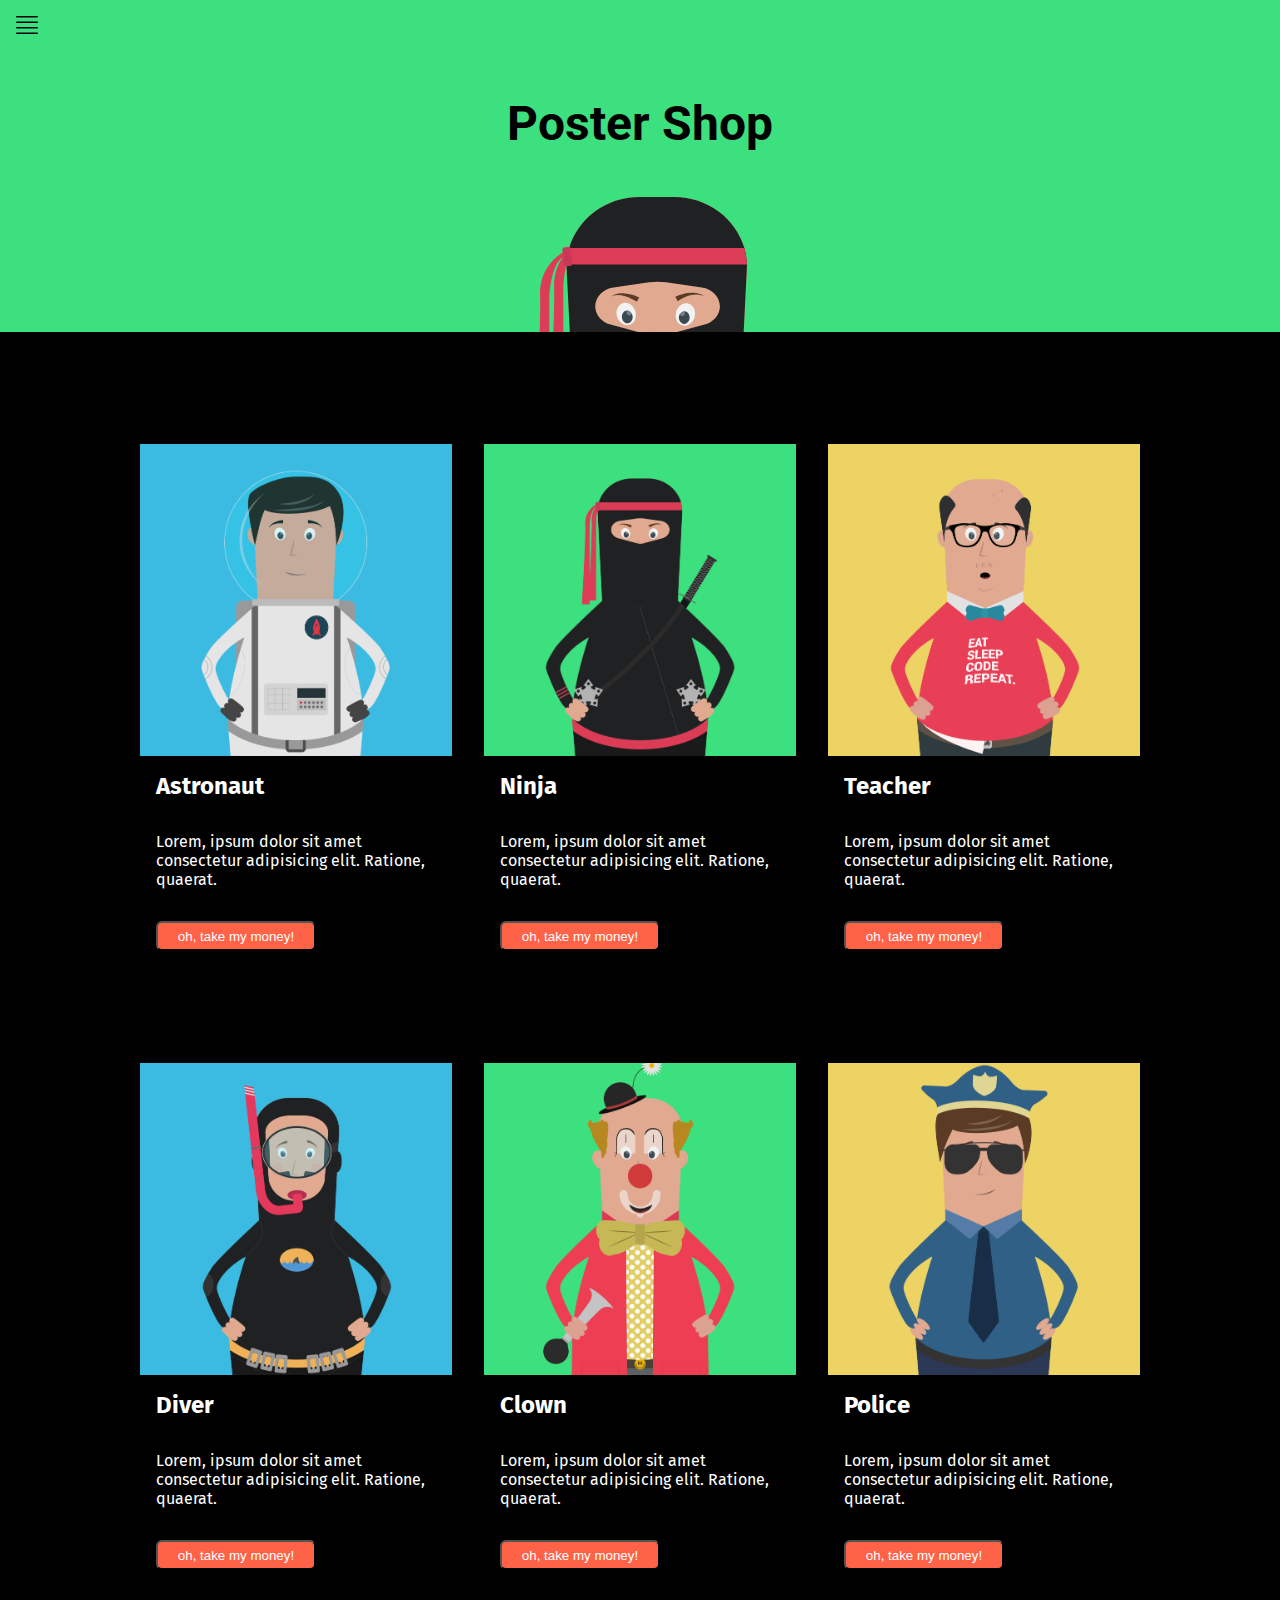
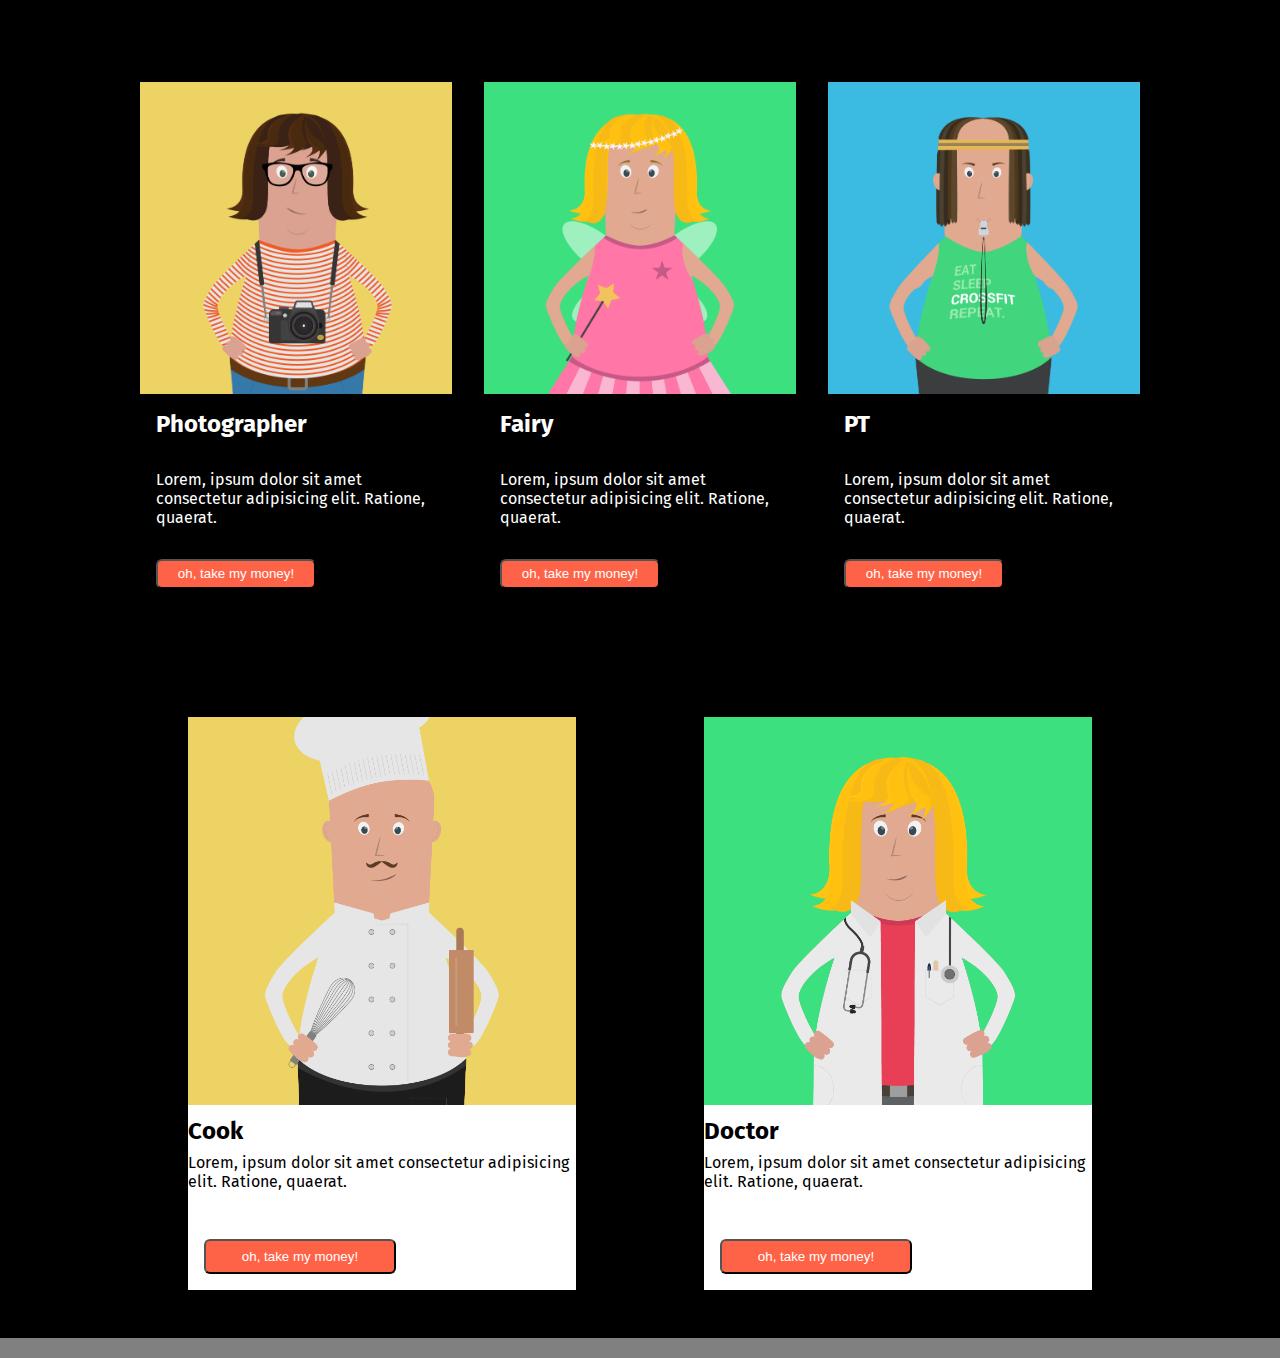
==== index.html @ 94deefed "hej" ====
<!DOCTYPE html>
<html lang="en">

<head>
    <meta charset="UTF-8">
    <meta name="viewport" content="width=device-width, initial-scale=1.0">
    <title>PosterShop</title>
    <link rel="stylesheet" href="css/style.css">
</head>

<body>
    <header class="header">
        <img class="navicon" src="images/navicon.svg" alt="navicon">
        <h1>Poster Shop</h1>
        <img class="ninjahead" src="images/ninjahead.svg" alt="ninjahead">
    </header>
    <main>
        <article class="smallPicture">
            <img class="smallPictureImg" src="images/char-1.png" alt="astronaut">
            <h2 class="smallPictureHeader">Astronaut</h2>
            <p class="smallPictureText">Lorem, ipsum dolor sit amet consectetur adipisicing elit. Ratione, quaerat.
            </p>
            <button class="smallPictureButton">oh, take my money!</button>
        </article>
        <article class="smallPicture">
            <img class="smallPictureImg" src="images/char-2.png" alt="ninja">
            <h2 class="smallPictureHeader">Ninja</h2>
            <p class="smallPictureText">Lorem, ipsum dolor sit amet consectetur adipisicing elit. Ratione, quaerat.
            </p>
            <button class="smallPictureButton">oh, take my money!</button>
        </article>
        <article class="smallPicture">
            <img class="smallPictureImg" src="images/char-3.png" alt="teacher">
            <h2 class="smallPictureHeader">Teacher</h2>
            <p class="smallPictureText">Lorem, ipsum dolor sit amet consectetur adipisicing elit. Ratione, quaerat.
            </p>
            <button class="smallPictureButton">oh, take my money!</button>
        </article>
        <article class="smallPicture">
            <img class="smallPictureImg" src="images/char-4.png" alt="diver">
            <h2 class="smallPictureHeader">Diver</h2>
            <p class="smallPictureText">Lorem, ipsum dolor sit amet consectetur adipisicing elit. Ratione, quaerat.
            </p>
            <button class="smallPictureButton">oh, take my money!</button>
        </article>
        <article class="smallPicture">
            <img class="smallPictureImg" src="images/char-5.png" alt="clown">
            <h2 class="smallPictureHeader">Clown</h2>
            <p class="smallPictureText">Lorem, ipsum dolor sit amet consectetur adipisicing elit. Ratione, quaerat.
            </p>
            <button class="smallPictureButton">oh, take my money!</button>
        </article>
        <article class="smallPicture">
            <img class="smallPictureImg" src="images/char-6.png" alt="police">
            <h2 class="smallPictureHeader">Police</h2>
            <p class="smallPictureText">Lorem, ipsum dolor sit amet consectetur adipisicing elit. Ratione, quaerat.
            </p>
            <button class="smallPictureButton">oh, take my money!</button>
        </article>
        <article class="smallPicture">
            <img class="smallPictureImg" src="images/char-7.png" alt="photographer">
            <h2 class="smallPictureHeader">Photographer</h2>
            <p class="smallPictureText">Lorem, ipsum dolor sit amet consectetur adipisicing elit. Ratione, quaerat.
            </p>
            <button class="smallPictureButton">oh, take my money!</button>
        </article>
        <article class="smallPicture">
            <img class="smallPictureImg" src="images/char-8.png" alt="fairy">
            <h2 class="smallPictureHeader">Fairy</h2>
            <p class="smallPictureText">Lorem, ipsum dolor sit amet consectetur adipisicing elit. Ratione, quaerat.
            </p>
            <button class="smallPictureButton">oh, take my money!</button>
        </article>
        <article class="smallPicture">
            <img class="smallPictureImg" src="images/char-9.png" alt="PT">
            <h2 class="smallPictureHeader">PT</h2>
            <p class="smallPictureText">Lorem, ipsum dolor sit amet consectetur adipisicing elit. Ratione, quaerat.
            </p>
            <button class="smallPictureButton">oh, take my money!</button>
        </article>
        <article class="bigPicture">
            <img class="bigPictureImg" src="images/char-10.png" alt="Cook">
            <h2 class="bigPictureHeader">Cook</h2>
            <p class="bigPictureText">Lorem, ipsum dolor sit amet consectetur adipisicing elit. Ratione, quaerat.
            </p>
            <button class="bigPictureButton">oh, take my money!</button>
        </article>
        <article class="bigPicture">
            <img class="bigPictureImg" src="images/char-11.png" alt="Doctor">
            <h2 class="bigPictureHeader">Doctor</h2>
            <p class="bigPictureText">Lorem, ipsum dolor sit amet consectetur adipisicing elit. Ratione, quaerat.
            </p>
            <button class="bigPictureButton">oh, take my money!</button>
        </article>
    </main>
    <footer>

    </footer>
</body>

</html>
---- css/style.css ----
@import url('https://fonts.googleapis.com/css2?family=Fira+Sans&family=Roboto:wght@700&display=swap');

* {
    box-sizing: border-box;
    margin: 0;
    padding: 0;
}

.header {
    max-width: 2000px;
    background-color: #3DE07E;
    display: flex;
    flex-direction: column;
    justify-content: space-between;
    align-items: center;
}

.navicon {
    height: 2vh;
    align-self: flex-start;
    margin: 1rem;
}

h1 {
    margin: 5vh;
    font-family: 'Roboto', sans-serif;
    font-size: 300%;
    text-align: center;
}

.ninjahead {
    height: 15vh;
}

/* main block styling */

body {
    background-color: black;
}

body main {
    max-width: 1000px;
    font-family: 'Fira Sans', sans-serif;
    margin: auto;
    margin-top: 5rem;
    display: grid;
    grid-template-columns: repeat(6, 1fr);
    grid-gap: 2rem;
    background-color: black;
}


.smallPicture {
    grid-column: auto / span 2;
    display: flex;
    flex-direction: column;
    color: white;
    margin-bottom: 2em;
    margin-top: 2em;
}

.smallPictureImg {
    width: 100%;
}

.smallPictureHeader {
    padding: 1rem;
}

.smallPictureText {
    padding: 1rem;
}

.smallPictureButton {
    font-family: ;
    width: 10rem;
    background-color: tomato;
    border-radius: 6px;
    color: white;
    margin: 1rem;
    padding: 0.4em;
}


.bigPicture {
    grid-column: auto / span 3;
    background-color: white;
    margin: 3rem;
}

.bigPictureImg {
    width: 100%;
}

.bigPictureHeader {
    padding-top: 0.5rem;
    padding-bottom: 0.5rem;
}

.bigPictureText {
    padding-bottom: 2rem;
}

.bigPictureButton {
    margin: 1rem;
    width: 12rem;
    background-color: tomato;
    border-radius: 6px;
    color: white;
    padding: 0.6em;
}

footer {
    max-width: 2000px;
    height: 20px;
    background-color: grey;
}
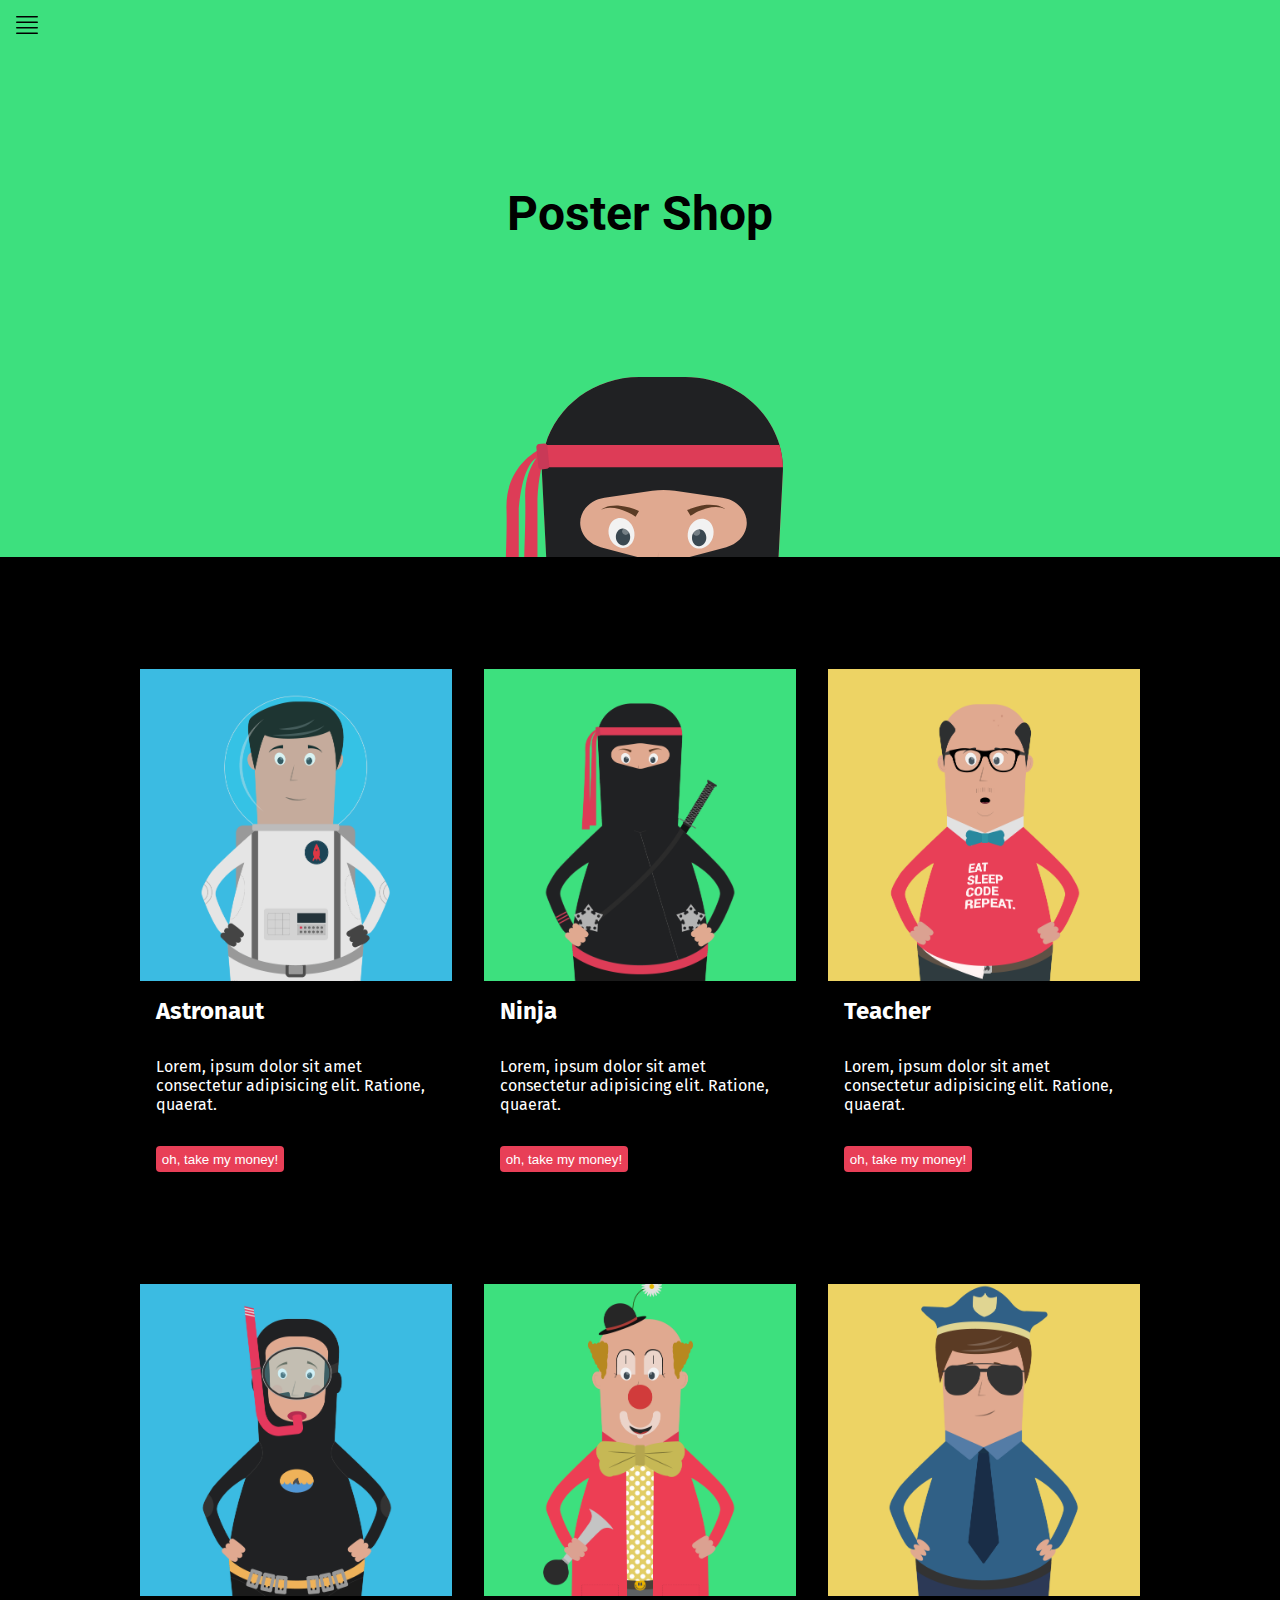
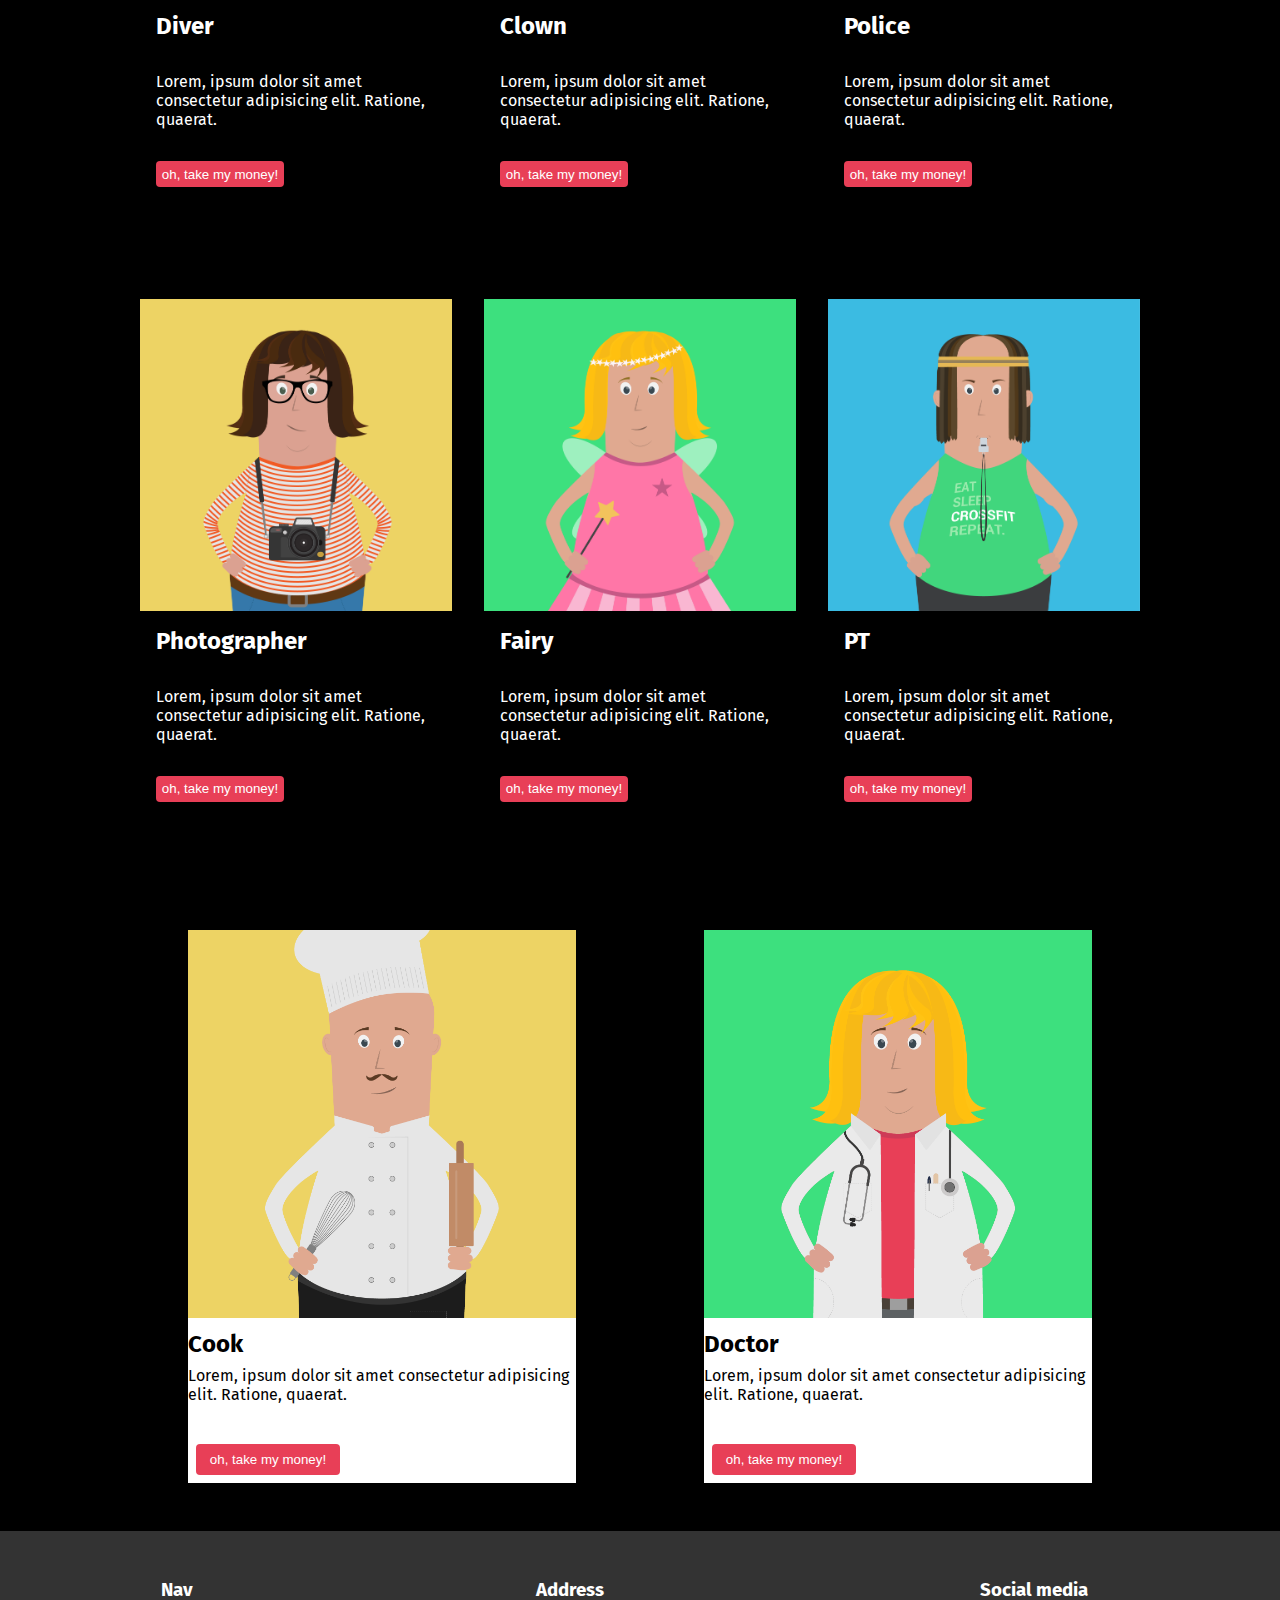
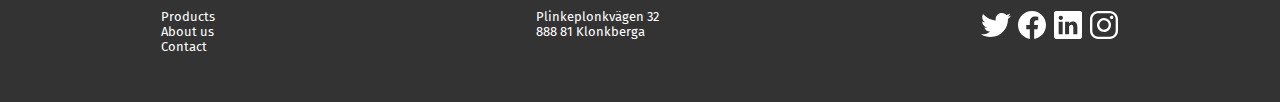
==== commit 83b48a25: "hejhej" ====
--- a/index.html
+++ b/index.html
@@ -94,7 +94,28 @@
         </article>
     </main>
     <footer>
-
+        <article class="nav">
+            <h3>Nav</h3>
+            <ul>
+                <li>Products</li>
+                <li>About us</li>
+                <li>Contact</li>
+            </ul>
+        </article>
+        <article class="address">
+            <h3>Address</h3>
+            <ul>
+                <li>Plinkeplonkvägen 32</li>
+                <li>888 81 Klonkberga</li>
+            </ul>
+        </article>
+        <article class="socialMedia">
+            <h3>Social media</h3>
+            <img src="images/logo-twitter.svg" alt="logo-twitter">
+            <img src="images/logo-facebook.svg" alt="logo-facebook">
+            <img src="images/logo-linkedin.svg" alt="logo-linkedin">
+            <img src="images/logo-instagram.svg" alt="logo-instagram">
+        </article>
     </footer>
 </body>
 
--- a/css/style.css
+++ b/css/style.css
@@ -22,14 +22,14 @@
 }
 
 h1 {
-    margin: 5vh;
+    margin: 15vh;
     font-family: 'Roboto', sans-serif;
     font-size: 300%;
     text-align: center;
 }
 
 .ninjahead {
-    height: 15vh;
+    height: 20vh;
 }
 
 /* main block styling */
@@ -72,13 +72,14 @@
 }
 
 .smallPictureButton {
-    font-family: ;
-    width: 10rem;
-    background-color: tomato;
-    border-radius: 6px;
+    width: 8rem;
+    background-color: #E83F57;
+    border-radius: 4px;
     color: white;
     margin: 1rem;
     padding: 0.4em;
+    border: none;
+    font-size: smaller;
 }
 
 
@@ -102,16 +103,34 @@
 }
 
 .bigPictureButton {
-    margin: 1rem;
-    width: 12rem;
-    background-color: tomato;
-    border-radius: 6px;
+    margin: 0.5rem;
+    width: 9rem;
+    background-color: #E83F57;
+    border-radius: 4px;
     color: white;
     padding: 0.6em;
+    border: none;
+    font-size: smaller;
 }
 
 footer {
     max-width: 2000px;
-    height: 20px;
-    background-color: grey;
+    font-family: 'Fira Sans', sans-serif;
+    background-color: #333333;
+    color: white;
+    display: flex;
+    justify-content: space-around;
+}
+
+footer article {
+    margin: 3rem;
+}
+
+footer article h3 {
+    padding-bottom: 0.4em;
+}
+
+footer article ul {
+    list-style: none;
+    font-size: small;
 }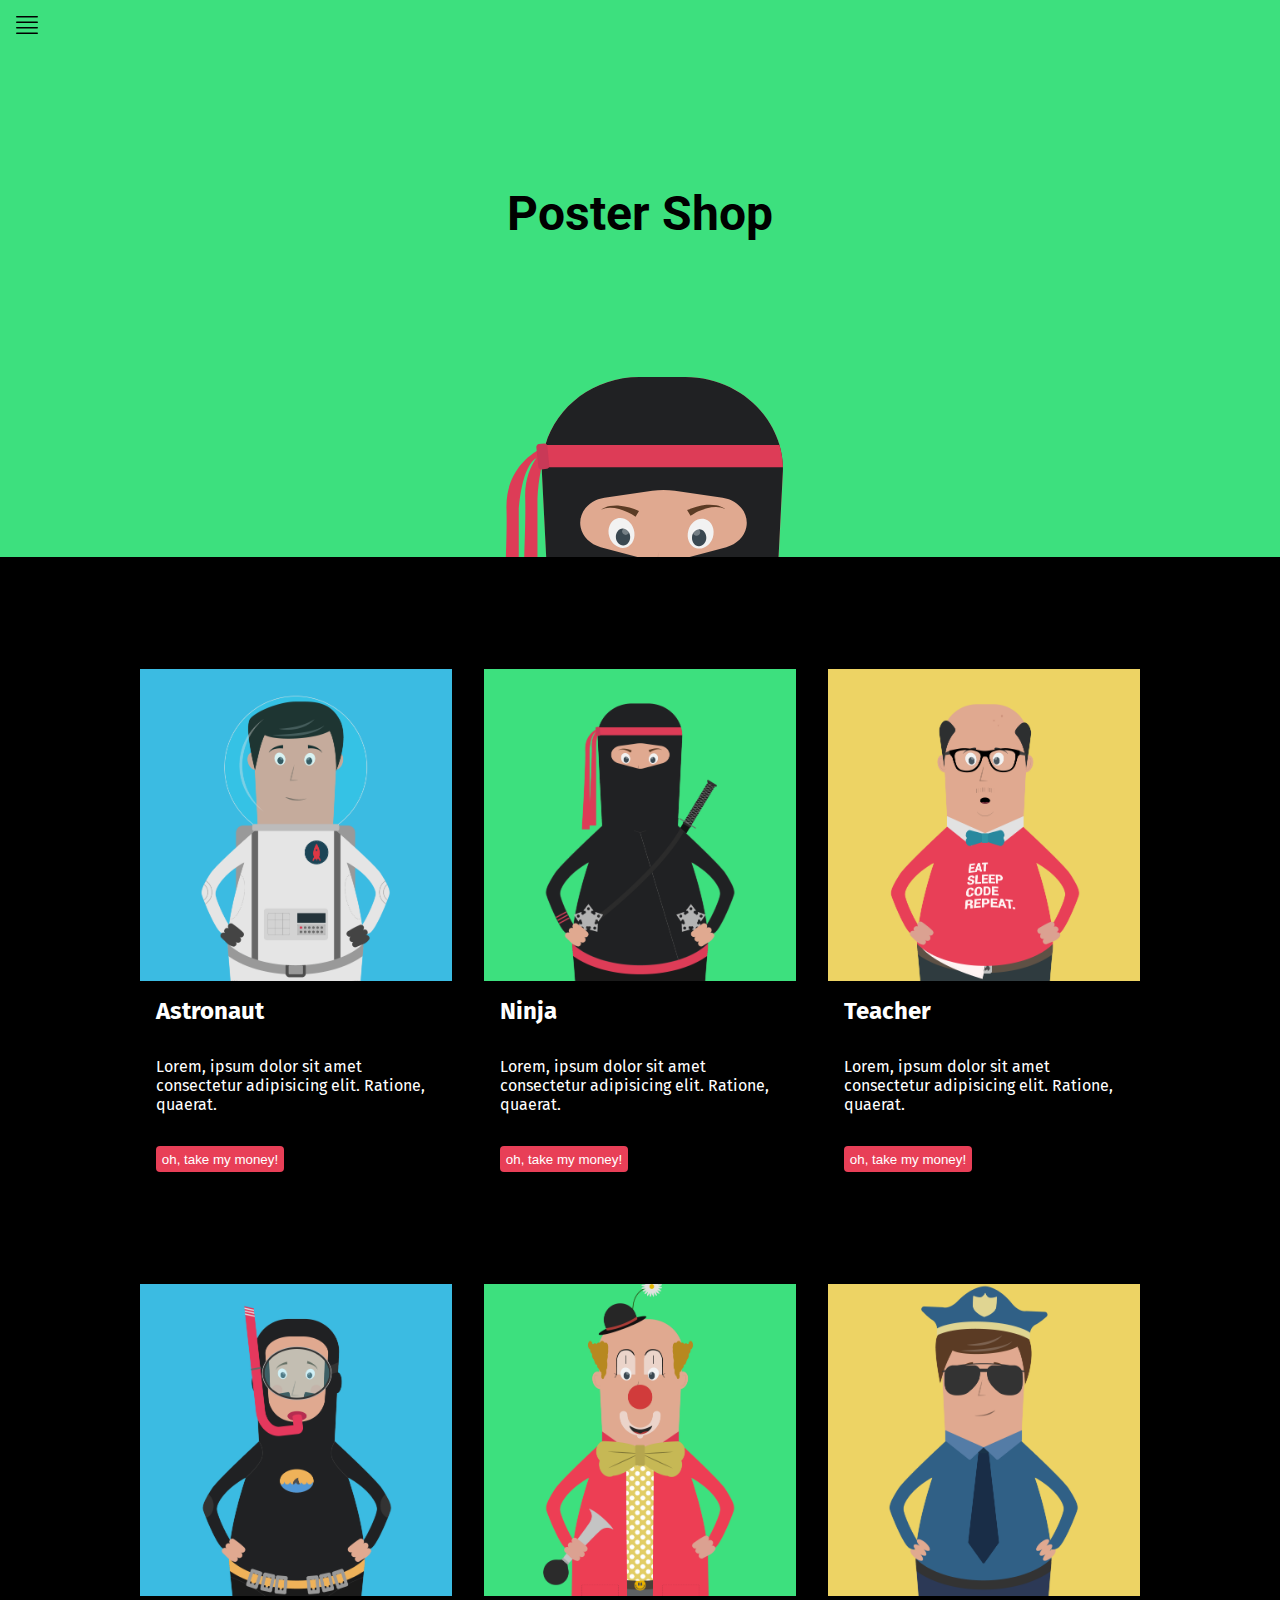
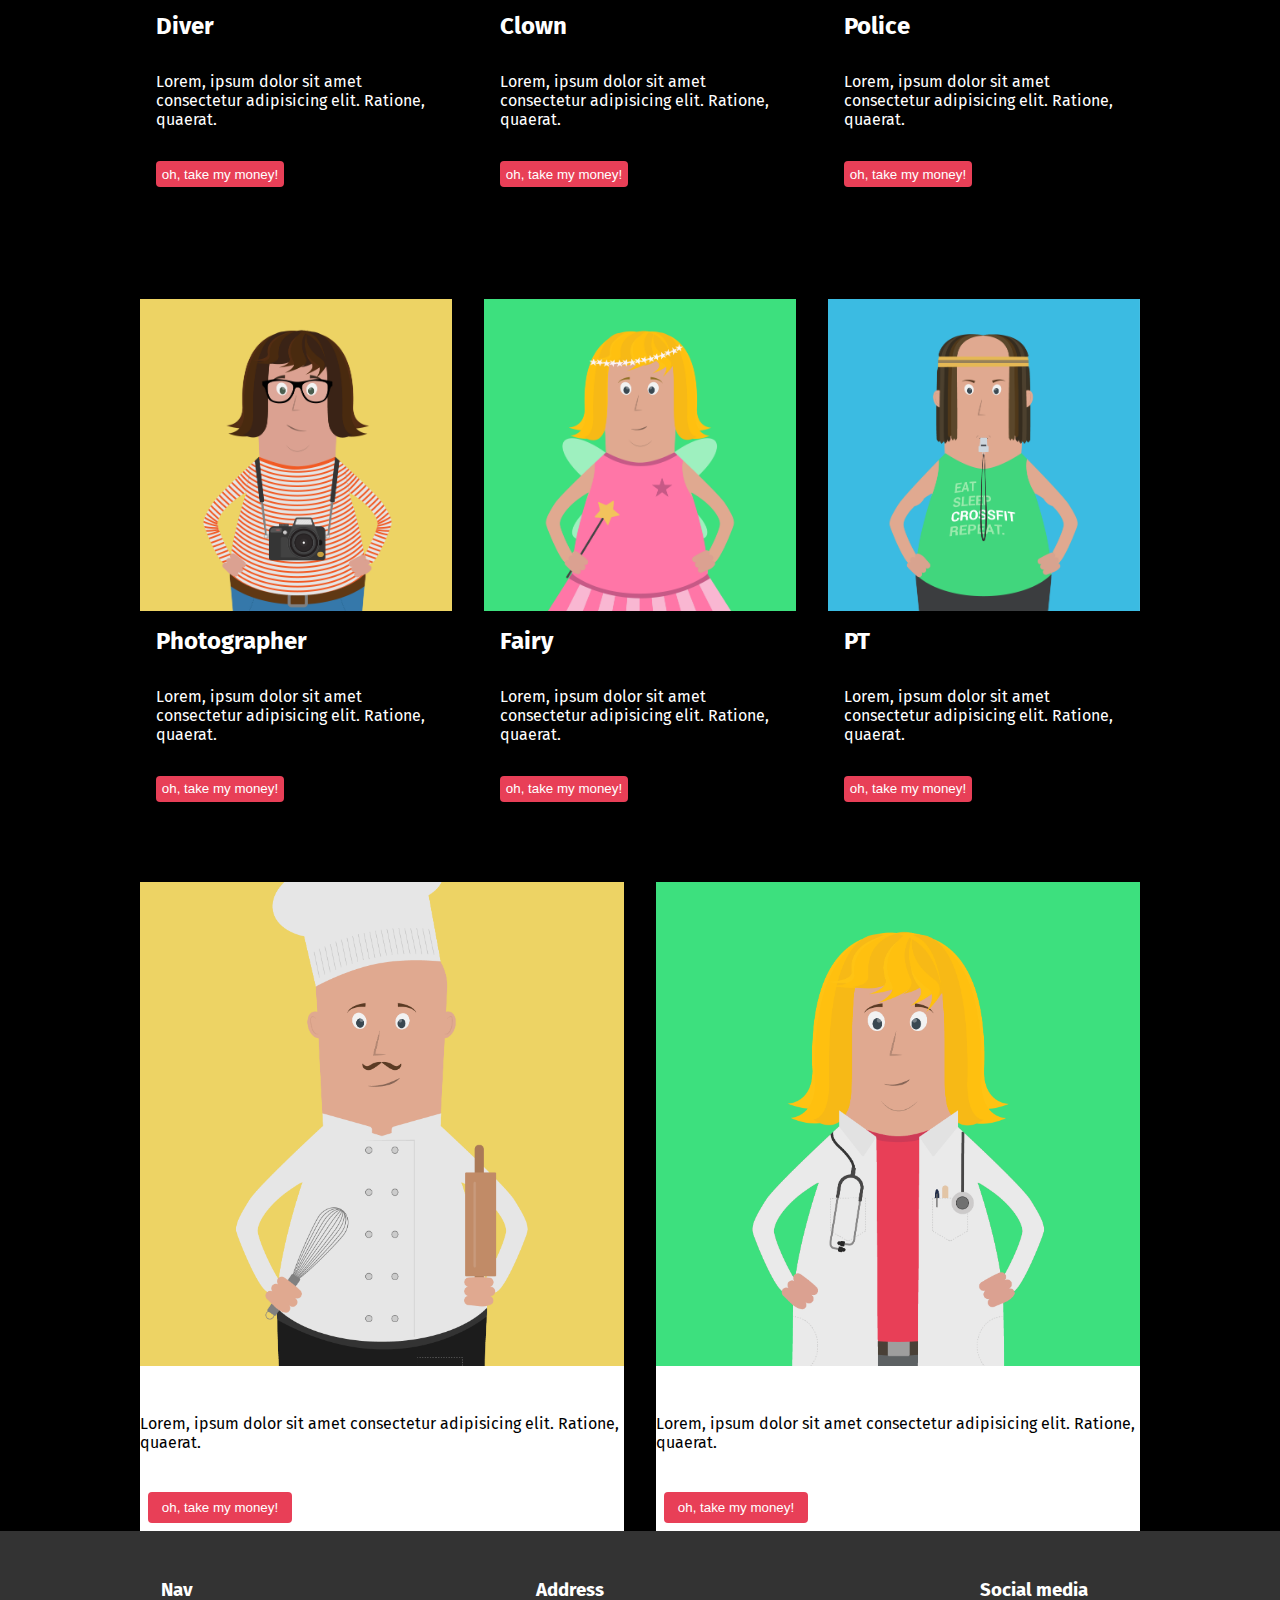
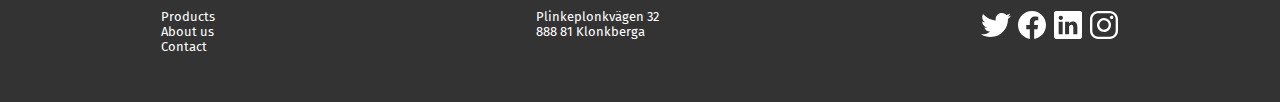
==== commit 7694e297: "hello" ====
--- a/index.html
+++ b/index.html
@@ -14,83 +14,83 @@
         <h1>Poster Shop</h1>
         <img class="ninjahead" src="images/ninjahead.svg" alt="ninjahead">
     </header>
-    <main>
+    <main class="pictures">
         <article class="smallPicture">
             <img class="smallPictureImg" src="images/char-1.png" alt="astronaut">
             <h2 class="smallPictureHeader">Astronaut</h2>
             <p class="smallPictureText">Lorem, ipsum dolor sit amet consectetur adipisicing elit. Ratione, quaerat.
             </p>
-            <button class="smallPictureButton">oh, take my money!</button>
+            <a href="checkOut.html"> <button class="smallPictureButton">oh, take my money!</button></a>
         </article>
         <article class="smallPicture">
             <img class="smallPictureImg" src="images/char-2.png" alt="ninja">
             <h2 class="smallPictureHeader">Ninja</h2>
             <p class="smallPictureText">Lorem, ipsum dolor sit amet consectetur adipisicing elit. Ratione, quaerat.
             </p>
-            <button class="smallPictureButton">oh, take my money!</button>
+            <a href="checkOut.html"> <button class="smallPictureButton">oh, take my money!</button></a>
         </article>
         <article class="smallPicture">
             <img class="smallPictureImg" src="images/char-3.png" alt="teacher">
             <h2 class="smallPictureHeader">Teacher</h2>
             <p class="smallPictureText">Lorem, ipsum dolor sit amet consectetur adipisicing elit. Ratione, quaerat.
             </p>
-            <button class="smallPictureButton">oh, take my money!</button>
+            <a href="checkOut.html"> <button class="smallPictureButton">oh, take my money!</button></a>
         </article>
         <article class="smallPicture">
             <img class="smallPictureImg" src="images/char-4.png" alt="diver">
             <h2 class="smallPictureHeader">Diver</h2>
             <p class="smallPictureText">Lorem, ipsum dolor sit amet consectetur adipisicing elit. Ratione, quaerat.
             </p>
-            <button class="smallPictureButton">oh, take my money!</button>
+            <a href="checkOut.html"> <button class="smallPictureButton">oh, take my money!</button></a>
         </article>
         <article class="smallPicture">
             <img class="smallPictureImg" src="images/char-5.png" alt="clown">
             <h2 class="smallPictureHeader">Clown</h2>
             <p class="smallPictureText">Lorem, ipsum dolor sit amet consectetur adipisicing elit. Ratione, quaerat.
             </p>
-            <button class="smallPictureButton">oh, take my money!</button>
+            <a href="checkOut.html"> <button class="smallPictureButton">oh, take my money!</button></a>
         </article>
         <article class="smallPicture">
             <img class="smallPictureImg" src="images/char-6.png" alt="police">
             <h2 class="smallPictureHeader">Police</h2>
             <p class="smallPictureText">Lorem, ipsum dolor sit amet consectetur adipisicing elit. Ratione, quaerat.
             </p>
-            <button class="smallPictureButton">oh, take my money!</button>
+            <a href="checkOut.html"> <button class="smallPictureButton">oh, take my money!</button></a>
         </article>
         <article class="smallPicture">
             <img class="smallPictureImg" src="images/char-7.png" alt="photographer">
             <h2 class="smallPictureHeader">Photographer</h2>
             <p class="smallPictureText">Lorem, ipsum dolor sit amet consectetur adipisicing elit. Ratione, quaerat.
             </p>
-            <button class="smallPictureButton">oh, take my money!</button>
+            <a href="checkOut.html"> <button class="smallPictureButton">oh, take my money!</button></a>
         </article>
         <article class="smallPicture">
             <img class="smallPictureImg" src="images/char-8.png" alt="fairy">
             <h2 class="smallPictureHeader">Fairy</h2>
             <p class="smallPictureText">Lorem, ipsum dolor sit amet consectetur adipisicing elit. Ratione, quaerat.
             </p>
-            <button class="smallPictureButton">oh, take my money!</button>
+            <a href="checkOut.html"> <button class="smallPictureButton">oh, take my money!</button></a>
         </article>
         <article class="smallPicture">
             <img class="smallPictureImg" src="images/char-9.png" alt="PT">
             <h2 class="smallPictureHeader">PT</h2>
             <p class="smallPictureText">Lorem, ipsum dolor sit amet consectetur adipisicing elit. Ratione, quaerat.
             </p>
-            <button class="smallPictureButton">oh, take my money!</button>
+            <a href="checkOut.html"> <button class="smallPictureButton">oh, take my money!</button></a>
         </article>
         <article class="bigPicture">
             <img class="bigPictureImg" src="images/char-10.png" alt="Cook">
             <h2 class="bigPictureHeader">Cook</h2>
             <p class="bigPictureText">Lorem, ipsum dolor sit amet consectetur adipisicing elit. Ratione, quaerat.
             </p>
-            <button class="bigPictureButton">oh, take my money!</button>
+            <a href="checkOut.html"> <button class="bigPictureButton">oh, take my money!</button> </a>
         </article>
         <article class="bigPicture">
             <img class="bigPictureImg" src="images/char-11.png" alt="Doctor">
             <h2 class="bigPictureHeader">Doctor</h2>
             <p class="bigPictureText">Lorem, ipsum dolor sit amet consectetur adipisicing elit. Ratione, quaerat.
             </p>
-            <button class="bigPictureButton">oh, take my money!</button>
+            <a href="checkOut.html"> <button class="bigPictureButton">oh, take my money!</button> </a>
         </article>
     </main>
     <footer>
--- a/css/style.css
+++ b/css/style.css
@@ -38,7 +38,7 @@
     background-color: black;
 }
 
-body main {
+.pictures {
     max-width: 1000px;
     font-family: 'Fira Sans', sans-serif;
     margin: auto;
@@ -49,6 +49,10 @@
     background-color: black;
 }
 
+main h2 {
+    color: white;
+    grid-column: auto / span 6;
+}
 
 .smallPicture {
     grid-column: auto / span 2;
@@ -80,13 +84,13 @@
     padding: 0.4em;
     border: none;
     font-size: smaller;
+    cursor: pointer;
 }
 
 
 .bigPicture {
     grid-column: auto / span 3;
     background-color: white;
-    margin: 3rem;
 }
 
 .bigPictureImg {
@@ -111,6 +115,59 @@
     padding: 0.6em;
     border: none;
     font-size: smaller;
+    cursor: pointer;
+}
+
+.varukorg {
+    font-family: 'Fira Sans', sans-serif;
+    margin: 6rem;
+    display: grid;
+    grid-template-columns: repeat(6, 1fr);
+    background-color: black;
+    color: white;
+}
+
+.vara {
+    grid-column: auto / span 3;
+}
+
+.antal {
+    grid-column: auto / span 2;
+}
+
+.pris {
+    grid-column: auto / span 1;
+}
+
+.redBgd {
+    background-color: hsla(0, 83%, 57%, 0.2);
+}
+
+.varukorg>article>p {
+    padding: 0.5em;
+}
+
+.varukorg>article>h3 {
+    padding: 0.5em;
+}
+
+.gimmieButtonContainer {
+    display: flex;
+    justify-content: flex-end;
+}
+
+.gimmieButton {
+    margin-right: 6rem;
+    margin-bottom: 6rem;
+    width: 17rem;
+    background-color: #E83F57;
+    border-radius: 4px;
+    color: white;
+    padding: 0.6em;
+    border: none;
+    font-size: larger;
+    font-weight: bolder;
+    cursor: pointer;
 }
 
 footer {
